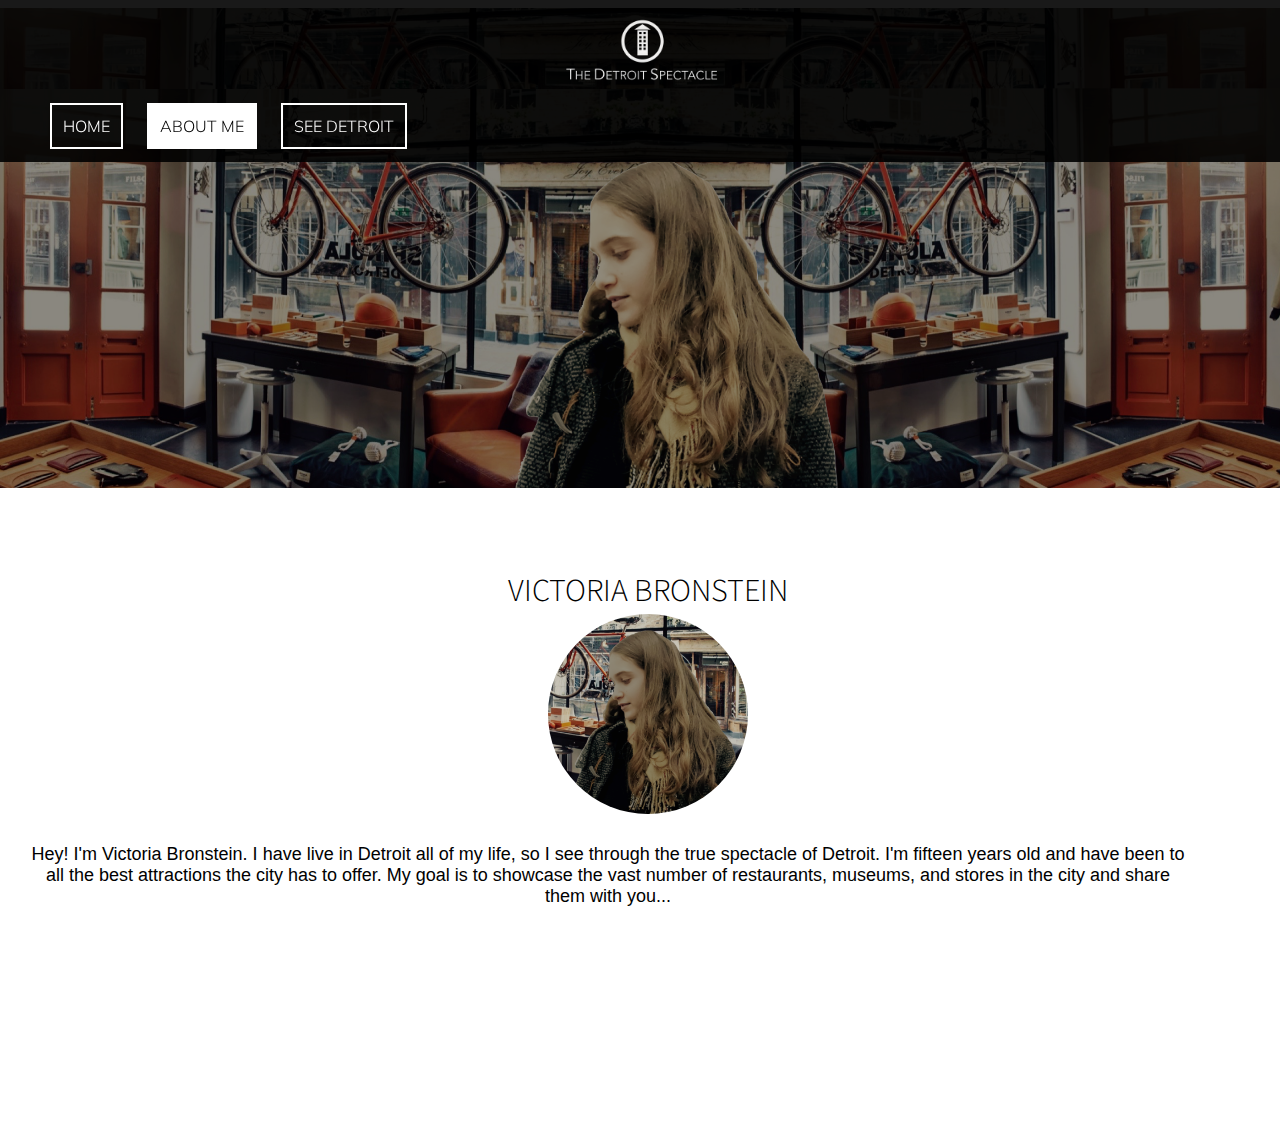
==== aboutmevictoria.html @ 6e68806c "made minor changes" ====
<!DOCTYPE html>
<html>
<head>
<link href='https://fonts.googleapis.com/css?family=Source+Sans+Pro:400,300' rel='stylesheet' type='text/css'>
<link href='https://fonts.googleapis.com/css?family=PT+Serif' rel='stylesheet' type='text/css'>
<link href='https://fonts.googleapis.com/css?family=PT+Serif' rel='stylesheet' type='text/css'>
<link href='https://fonts.googleapis.com/css?family=Muli:300,400' rel='stylesheet' type='text/css'>
<link rel="stylesheet" href="aboutmevictoria_style.css"/>
</head>
<header>
<div id="header"></div>
</header>
<div id="navbar">
<a href="index.html"><div id="logo"></div></a>
</div>
<div id="navtabs">
	<ul>
<li><a href="index.html" class="tab">HOME</a></li>
<li><a href="aboutmevictoria.html" class="active">ABOUT ME</a></li>
<li><a href="seedetroit.html" class="tab">SEE DETROIT</a></li>
	</ul>
</div>
<div id="blog">
			<div id="me">
		<br>
		<h1>VICTORIA BRONSTEIN</h1>
		<div id="aboutme"></div>
		<p>Hey! I'm Victoria Bronstein. I have live in Detroit all of my life, so I see through the true spectacle of Detroit. I'm fifteen years old and have been to all the best attractions the city has to offer. My goal is to showcase the vast number of restaurants, museums, and stores in the city and share them with you...</p>
	</div>
	</div>
			<br><br><br>
</html>
---- aboutmevictoria_style.css ----
/* General CSS */
body{background-color: white;overflow-x:hidden;}

h1{color:black;font-family: 'Source Sans Pro', sans-serif;font-weight:300;padding-top:30px;margin:0;text-align: center;}

p{color:black;font-family: 'Georgia', sans-serif;font-weight:300;padding-top:30px;margin:0;font-size:18px;padding-left:20px;padding-right: 100px;}

.center{text-align: center;}


#header{position:absolute;left:0;height:480px;width:100%;background-image:url("aboutmeheader.png");background-size:100%;background-position:50%;background-repeat:no-repeat;}

#blog{position:absolute;top:520px;background-color:white;width:100%;height:67%;}

#aboutme{width:200px;height: 200px;border-radius: 50%;background-image:url("meatshinola.png");background-size:170%;background-position:100%;background-repeat: no-repeat;margin:0 auto;}

#me p{text-align:center;}

#me h1{text-align:center;}

a{color: #AEBFC3;}
a.tab{transition:all .5s ease;text-decoration: none;display:inline;font-family:'Muli', sans-serif;font-weight:300;color:white;margin:10px;border:2px solid white;padding:11px;}
a.tab:hover{color:black;background-color:white;}
li{display: inline;}
a.active{text-decoration: none;display:inline;font-family:'Muli', sans-serif;font-weight:300;color:black;margin:10px;border:2px solid white;padding:11px;color:black;background-color:white;}
#navtabs{background-color:rgba(0,0,0,.9);width:100%;position:fixed;top:100px;z-index:999;left:0;padding-bottom:10px;}
ul{list-style-type: none;}

#navbar{position:fixed;top:0px;left:0px;width:100%;height:100px;background-color:black;background-size:180px;
	;z-index:999;opacity:.9;}
#logo{transition:all .5s ease;background-image:url("detroitlogowords.png");background-size:180px;width:180px;height:100%;background-repeat:no-repeat;background-position:50%;margin:0 auto;}
#logo:hover{cursor:pointer;opacity:.7;}
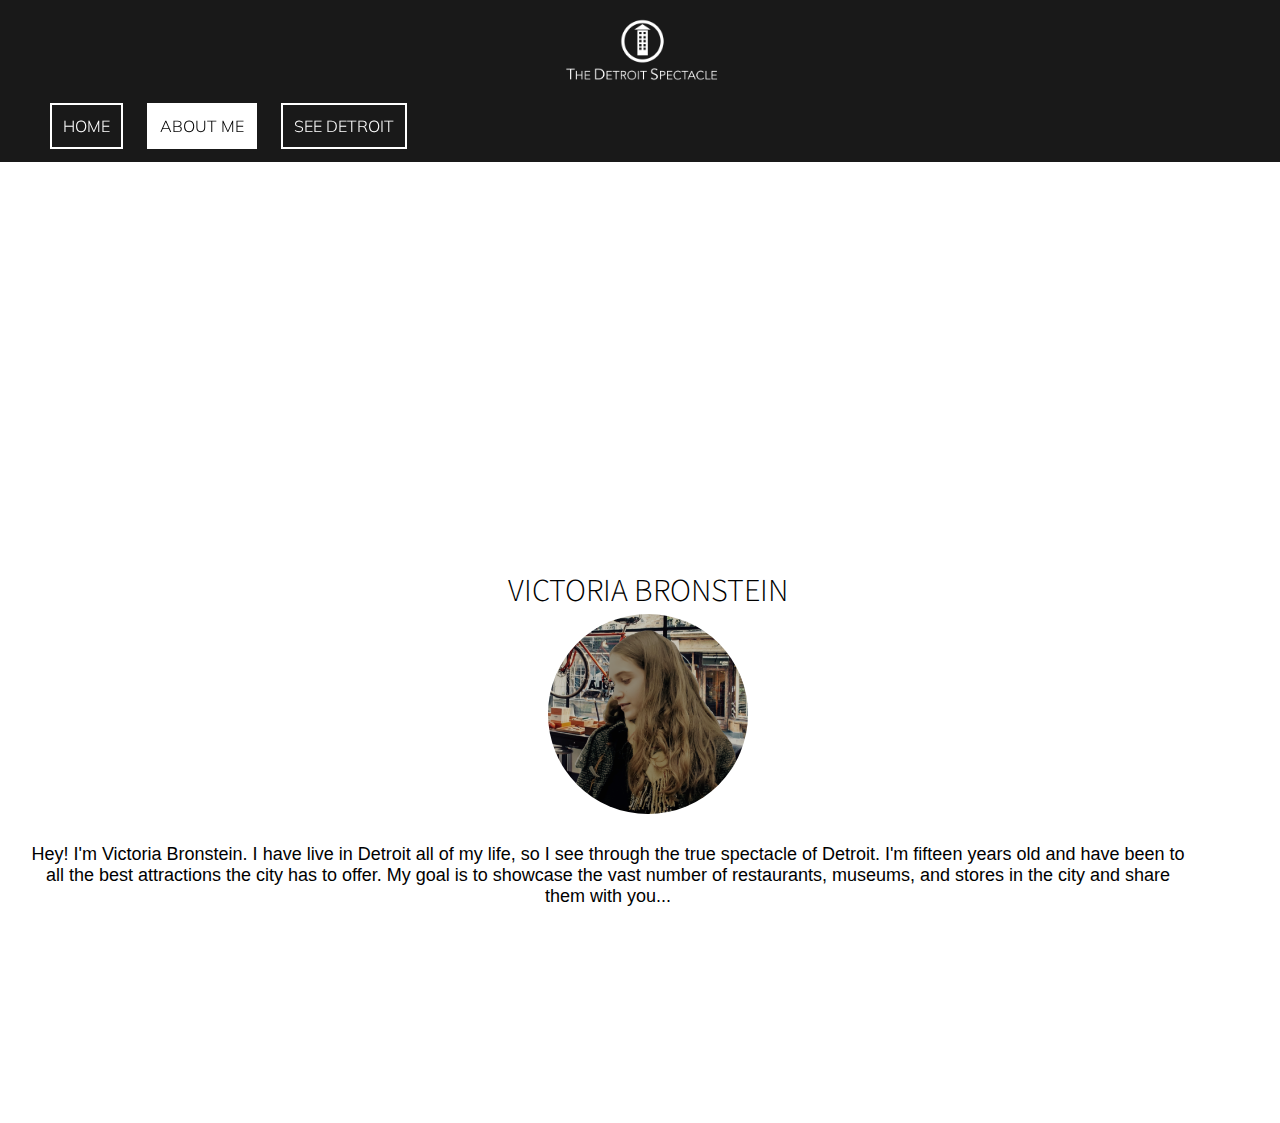
==== commit ce731a0f: "editing Style" ====
--- a/aboutmevictoria.html
+++ b/aboutmevictoria.html
@@ -2,14 +2,10 @@
 <html>
 <head>
 <link href='https://fonts.googleapis.com/css?family=Source+Sans+Pro:400,300' rel='stylesheet' type='text/css'>
-<link href='https://fonts.googleapis.com/css?family=PT+Serif' rel='stylesheet' type='text/css'>
-<link href='https://fonts.googleapis.com/css?family=PT+Serif' rel='stylesheet' type='text/css'>
 <link href='https://fonts.googleapis.com/css?family=Muli:300,400' rel='stylesheet' type='text/css'>
 <link rel="stylesheet" href="aboutmevictoria_style.css"/>
 </head>
-<header>
-<div id="header"></div>
-</header>
+<header></header>
 <div id="navbar">
 <a href="index.html"><div id="logo"></div></a>
 </div>
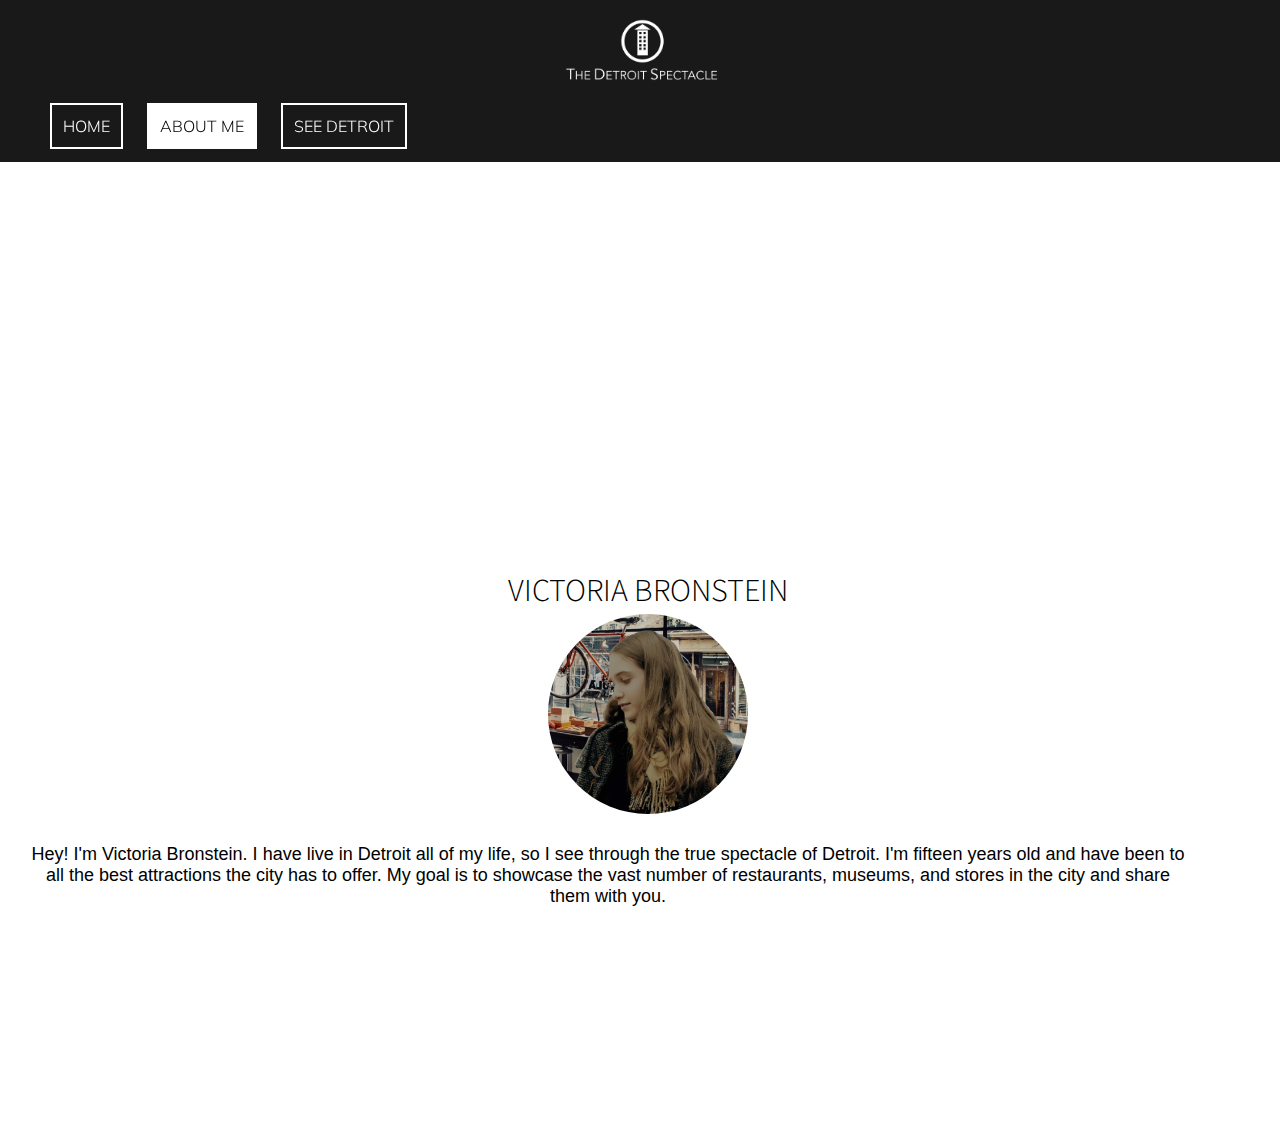
==== commit 6a2d1413: "i changed ..." ====
--- a/aboutmevictoria.html
+++ b/aboutmevictoria.html
@@ -21,7 +21,7 @@
 		<br>
 		<h1>VICTORIA BRONSTEIN</h1>
 		<div id="aboutme"></div>
-		<p>Hey! I'm Victoria Bronstein. I have live in Detroit all of my life, so I see through the true spectacle of Detroit. I'm fifteen years old and have been to all the best attractions the city has to offer. My goal is to showcase the vast number of restaurants, museums, and stores in the city and share them with you...</p>
+		<p>Hey! I'm Victoria Bronstein. I have live in Detroit all of my life, so I see through the true spectacle of Detroit. I'm fifteen years old and have been to all the best attractions the city has to offer. My goal is to showcase the vast number of restaurants, museums, and stores in the city and share them with you.</p>
 	</div>
 	</div>
 			<br><br><br>
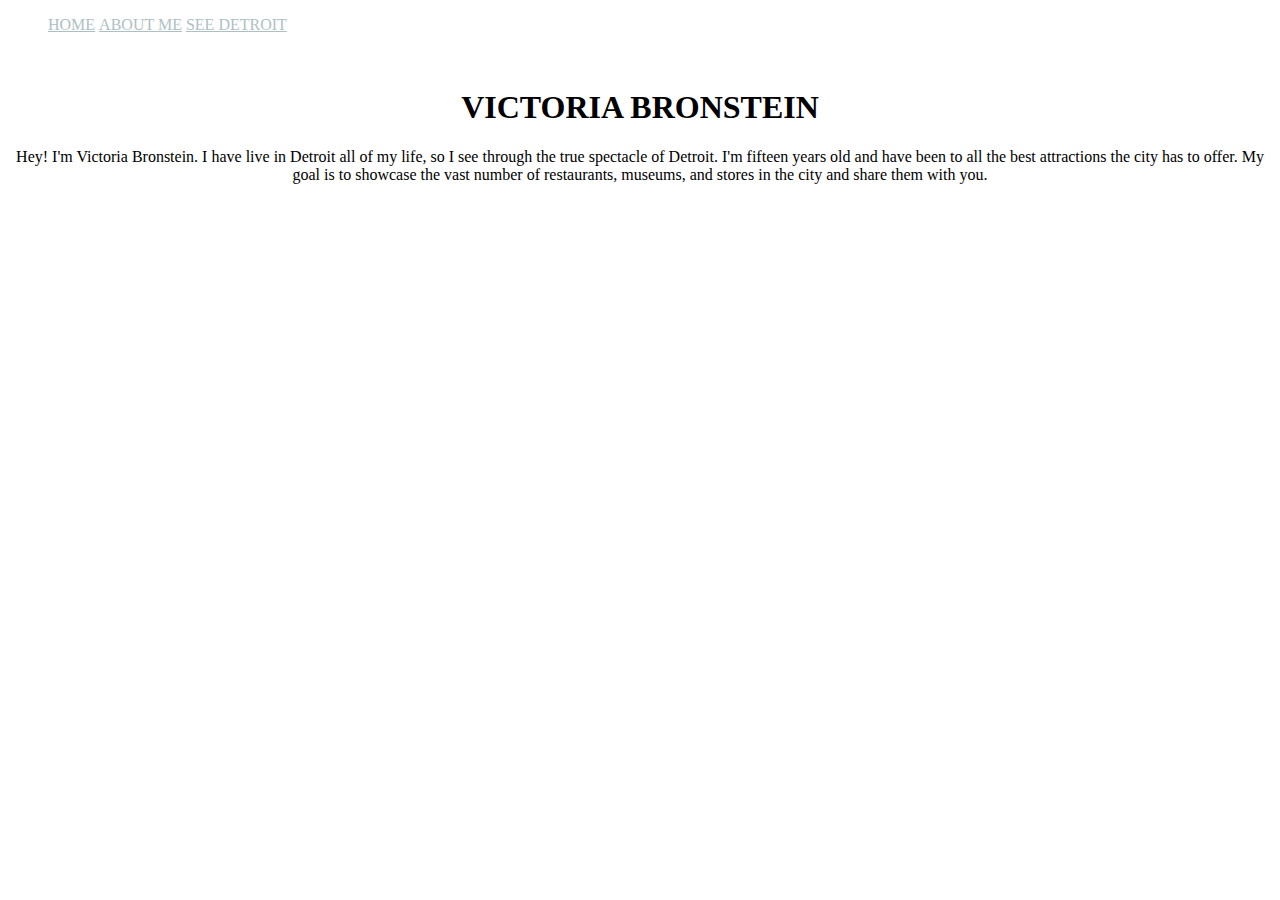
==== commit 9ab85357: "changed to a better format" ====
--- a/aboutmevictoria.html
+++ b/aboutmevictoria.html
@@ -1,28 +1,32 @@
 <!DOCTYPE html>
 <html>
-<head>
-<link href='https://fonts.googleapis.com/css?family=Source+Sans+Pro:400,300' rel='stylesheet' type='text/css'>
-<link href='https://fonts.googleapis.com/css?family=Muli:300,400' rel='stylesheet' type='text/css'>
-<link rel="stylesheet" href="aboutmevictoria_style.css"/>
-</head>
-<header></header>
-<div id="navbar">
-<a href="index.html"><div id="logo"></div></a>
-</div>
-<div id="navtabs">
-	<ul>
-<li><a href="index.html" class="tab">HOME</a></li>
-<li><a href="aboutmevictoria.html" class="active">ABOUT ME</a></li>
-<li><a href="seedetroit.html" class="tab">SEE DETROIT</a></li>
-	</ul>
-</div>
-<div id="blog">
+	<head>
+		<link href='https://fonts.googleapis.com/css?family=Source+Sans+Pro:400,300' rel='stylesheet' type='text/css'>
+		<link href='https://fonts.googleapis.com/css?family=Muli:300,400' rel='stylesheet' type='text/css'>
+		<link rel="stylesheet" href="aboutmevictoria_style.css"/>
+	</head>
+
+	<header></header>
+
+	<div id="navbar">
+		<a href="index.html"><div id="logo"></div></a>
+	</div>
+
+	<div id="navtabs">
+		<ul>
+			<li><a href="index.html" class="tab">HOME</a></li>
+			<li><a href="aboutmevictoria.html" class="active">ABOUT ME</a></li>
+			<li><a href="seedetroit.html" class="tab">SEE DETROIT</a></li>
+		</ul>
+	</div>
+
+	<div id="blog">
 			<div id="me">
-		<br>
-		<h1>VICTORIA BRONSTEIN</h1>
-		<div id="aboutme"></div>
-		<p>Hey! I'm Victoria Bronstein. I have live in Detroit all of my life, so I see through the true spectacle of Detroit. I'm fifteen years old and have been to all the best attractions the city has to offer. My goal is to showcase the vast number of restaurants, museums, and stores in the city and share them with you.</p>
-	</div>
-	</div>
-			<br><br><br>
+				<br>
+				<h1>VICTORIA BRONSTEIN</h1>
+				<div id="aboutme"></div>
+				<p>Hey! I'm Victoria Bronstein. I have live in Detroit all of my life, so I see through the true spectacle of Detroit. I'm fifteen years old and have been to all the best attractions the city has to offer. My goal is to showcase the vast number of restaurants, museums, and stores in the city and share them with you.</p>
+			</div>
+		</div>
+		<br><br><br>
 </html>--- a/aboutmevictoria_style.css
+++ b/aboutmevictoria_style.css
@@ -1,32 +1,148 @@
 /* General CSS */
-body{background-color: white;overflow-x:hidden;}
+body  {
+	background-color: white
+	overflow-x:hidden
+}
 
-h1{color:black;font-family: 'Source Sans Pro', sans-serif;font-weight:300;padding-top:30px;margin:0;text-align: center;}
+h1 {
+	color:black
+	font-family: 'Source Sans Pro', sans-serif
+	font-weight:300
+	padding-top:30px
+	margin:0
+	text-align: center
+}
 
-p{color:black;font-family: 'Georgia', sans-serif;font-weight:300;padding-top:30px;margin:0;font-size:18px;padding-left:20px;padding-right: 100px;}
+p {
+	color:black
+	font-family: 'Georgia', sans-serif
+	font-weight:300
+	padding-top:30px
+	margin:0
+	font-size:18px
+	padding-left:20px
+	padding-right: 100px
+}
 
-.center{text-align: center;}
+.center {
+	text-align: center
+}
 
 
-#header{position:absolute;left:0;height:480px;width:100%;background-image:url("aboutmeheader.png");background-size:100%;background-position:50%;background-repeat:no-repeat;}
+header {
+	position:absolute
+	left:0
+	height:480px
+	width:100%
+	background-image:url("aboutmeheader.png")
+	background-size:100%
+	background-position:50%
+	background-repeat:no-repeat
+}
 
-#blog{position:absolute;top:520px;background-color:white;width:100%;height:67%;}
+#blog {
+	position:absolute
+	top:520px
+	background-color:white
+	width:100%
+	height:67%
+}
 
-#aboutme{width:200px;height: 200px;border-radius: 50%;background-image:url("meatshinola.png");background-size:170%;background-position:100%;background-repeat: no-repeat;margin:0 auto;}
+#aboutme {
+	width:200px
+	height: 200px
+	border-radius: 50%
+	background-image:url("meatshinola.png")
+	background-size:170%
+	background-position:100%
+	background-repeat: no-repeat
+	margin:0 auto
+}
 
-#me p{text-align:center;}
+#me p {
+	text-align:center
+}
 
-#me h1{text-align:center;}
+#me h1 {
+	text-align:center
+}
 
-a{color: #AEBFC3;}
-a.tab{transition:all .5s ease;text-decoration: none;display:inline;font-family:'Muli', sans-serif;font-weight:300;color:white;margin:10px;border:2px solid white;padding:11px;}
-a.tab:hover{color:black;background-color:white;}
-li{display: inline;}
-a.active{text-decoration: none;display:inline;font-family:'Muli', sans-serif;font-weight:300;color:black;margin:10px;border:2px solid white;padding:11px;color:black;background-color:white;}
-#navtabs{background-color:rgba(0,0,0,.9);width:100%;position:fixed;top:100px;z-index:999;left:0;padding-bottom:10px;}
-ul{list-style-type: none;}
+a {
+	color: #AEBFC3
+}
 
-#navbar{position:fixed;top:0px;left:0px;width:100%;height:100px;background-color:black;background-size:180px;
-	;z-index:999;opacity:.9;}
-#logo{transition:all .5s ease;background-image:url("detroitlogowords.png");background-size:180px;width:180px;height:100%;background-repeat:no-repeat;background-position:50%;margin:0 auto;}
-#logo:hover{cursor:pointer;opacity:.7;}+a.tab {
+	transition:all .5s ease
+	text-decoration: none
+	display:inline
+	font-family:'Muli', sans-serif
+	font-weight:300
+	color:white
+	margin:10px
+	border:2px solid white
+	padding:11px
+}
+
+a.tab:hover {
+	color:black
+	background-color:white
+}
+
+li {
+	display: inline
+}
+
+a.active {
+	text-decoration: none
+	display:inline
+	font-family:'Muli', sans-serif
+	font-weight:300
+	color:black
+	margin:10px
+	border:2px solid white
+	padding:11px
+	color:black
+	background-color:white
+}
+
+#navtabs {
+	background-color:rgba(0,0,0,.9)
+	width:100%
+	position:fixed
+	top:100px
+	z-index:999
+	left:0
+	padding-bottom:10px
+}
+
+ul {
+	list-style-type: none
+}
+
+#navbar {
+	position:fixed
+	top:0px
+	left:0px
+	width:100%
+	height:100px
+	background-color:black
+	background-size:180px
+	z-index:999
+	opacity:.9
+}
+
+#logo {
+	transition:all .5s ease
+	background-image:url("detroitlogowords.png")
+	background-size:180px
+	width:180px
+	height:100%
+	background-repeat:no-repeat
+	background-position:50%
+	margin:0 auto
+}
+
+#logo:hover {
+	cursor:pointer
+	opacity:.7
+}
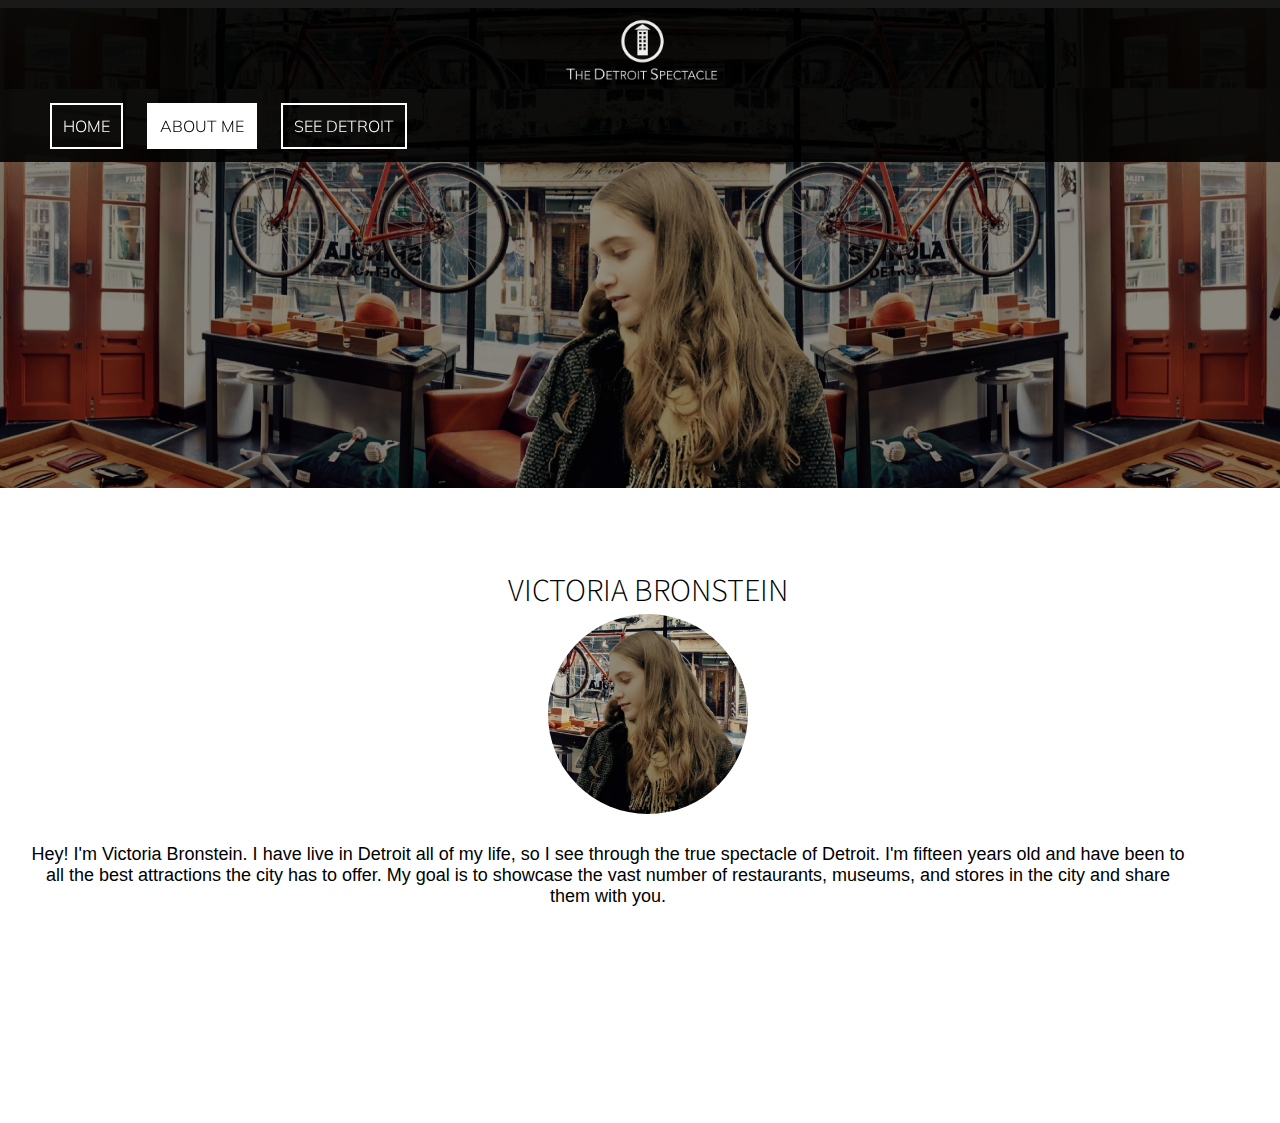
==== commit 1f841765: "change blah blah blah" ====
--- a/aboutmevictoria.html
+++ b/aboutmevictoria.html
@@ -1,31 +1,27 @@
 <!DOCTYPE html>
 <html>
-	<head>
-		<link href='https://fonts.googleapis.com/css?family=Source+Sans+Pro:400,300' rel='stylesheet' type='text/css'>
-		<link href='https://fonts.googleapis.com/css?family=Muli:300,400' rel='stylesheet' type='text/css'>
-		<link rel="stylesheet" href="aboutmevictoria_style.css"/>
-	</head>
-
-	<header></header>
-
-	<div id="navbar">
-		<a href="index.html"><div id="logo"></div></a>
-	</div>
-
-	<div id="navtabs">
-		<ul>
-			<li><a href="index.html" class="tab">HOME</a></li>
-			<li><a href="aboutmevictoria.html" class="active">ABOUT ME</a></li>
-			<li><a href="seedetroit.html" class="tab">SEE DETROIT</a></li>
-		</ul>
-	</div>
-
-	<div id="blog">
+<head>
+<link href='https://fonts.googleapis.com/css?family=Source+Sans+Pro:400,300' rel='stylesheet' type='text/css'>
+<link href='https://fonts.googleapis.com/css?family=Muli:300,400' rel='stylesheet' type='text/css'>
+<link rel="stylesheet" href="victoria.css"/>
+</head>
+<header></header>
+<div id="navbar">
+<a href="index.html"><div id="logo"></div></a>
+</div>
+<div id="navtabs">
+	<ul>
+		<li><a href="index.html" class="tab">HOME</a></li>
+		<li><a href="aboutmevictoria.html" class="active">ABOUT ME</a></li>
+		<li><a href="seedetroit.html" class="tab">SEE DETROIT</a></li>
+	</ul>
+</div>
+<div id="blog">
 			<div id="me">
-				<br>
-				<h1>VICTORIA BRONSTEIN</h1>
-				<div id="aboutme"></div>
-				<p>Hey! I'm Victoria Bronstein. I have live in Detroit all of my life, so I see through the true spectacle of Detroit. I'm fifteen years old and have been to all the best attractions the city has to offer. My goal is to showcase the vast number of restaurants, museums, and stores in the city and share them with you.</p>
+		<br>
+		<h1>VICTORIA BRONSTEIN</h1>
+		<div id="aboutme"></div>
+		<p>Hey! I'm Victoria Bronstein. I have live in Detroit all of my life, so I see through the true spectacle of Detroit. I'm fifteen years old and have been to all the best attractions the city has to offer. My goal is to showcase the vast number of restaurants, museums, and stores in the city and share them with you.</p>
 			</div>
 		</div>
 		<br><br><br>
--- a/victoria.css
+++ b/victoria.css
@@ -0,0 +1,148 @@
+/* General CSS */
+body  {
+	background-color: white;
+	overflow-x:hidden;
+}
+
+h1 {
+	color:black;
+	font-family: 'Source Sans Pro', sans-serif;
+	font-weight:300;
+	padding-top:30px;
+	margin:0;
+	text-align: center;
+}
+
+p {
+	color:black;
+	font-family: 'Georgia', sans-serif;
+	font-weight:300;
+	padding-top:30px;
+	margin:0;
+	font-size:18px;
+	padding-left:20px;
+	padding-right: 100px;
+}
+
+.center {
+	text-align: center;
+}
+
+
+header {
+	position:absolute;
+	left:0;
+	height:480px;
+	width:100%;
+	background-image:url("aboutmeheader.png");
+	background-size:100%;
+	background-position:50%;
+	background-repeat:no-repeat;
+}
+
+#blog {
+	position:absolute;
+	top:520px;
+	background-color:white;
+	width:100%;
+	height:67%;
+}
+
+#aboutme {
+	width:200px;
+	height: 200px;
+	border-radius: 50%;
+	background-image:url("meatshinola.png");
+	background-size:170%;
+	background-position:100%;
+	background-repeat: no-repeat;
+	margin:0 auto;
+}
+
+#me p {
+	text-align:center;
+}
+
+#me h1 {
+	text-align:center;
+}
+
+a {
+	color: #AEBFC3;
+}
+
+a.tab {
+	transition:all .5s ease;
+	text-decoration: none;
+	display:inline;
+	font-family:'Muli', sans-serif;
+	font-weight:300;
+	color:white;
+	margin:10px;
+	border:2px solid white;
+	padding:11px;
+}
+
+a.tab:hover {
+	color:black;
+	background-color:white;
+}
+
+li {
+	display: inline;
+}
+
+a.active {
+	text-decoration: none;
+	display:inline;
+	font-family:'Muli', sans-serif;
+	font-weight:300;
+	color:black;
+	margin:10px;
+	border:2px solid white;
+	padding:11px;
+	color:black;
+	background-color:white;
+}
+
+#navtabs {
+	background-color:rgba(0,0,0,.9);
+	width:100%;
+	position:fixed;
+	top:100px;
+	z-index:999;
+	left:0;
+	padding-bottom:10px;
+}
+
+ul {
+	list-style-type: none;
+}
+
+#navbar {
+	position:fixed;
+	top:0px;
+	left:0px;
+	width:100%;
+	height:100px;
+	background-color:black;
+	background-size:180px;
+	z-index:999;
+	opacity:.9;
+}
+
+#logo {
+	transition:all .5s ease;
+	background-image:url("detroitlogowords.png");
+	background-size:180px;
+	width:180px;
+	height:100%;
+	background-repeat:no-repeat;
+	background-position:50%;
+	margin:0 auto;
+}
+
+#logo:hover {
+	cursor:pointer;
+	opacity:.7;
+}
